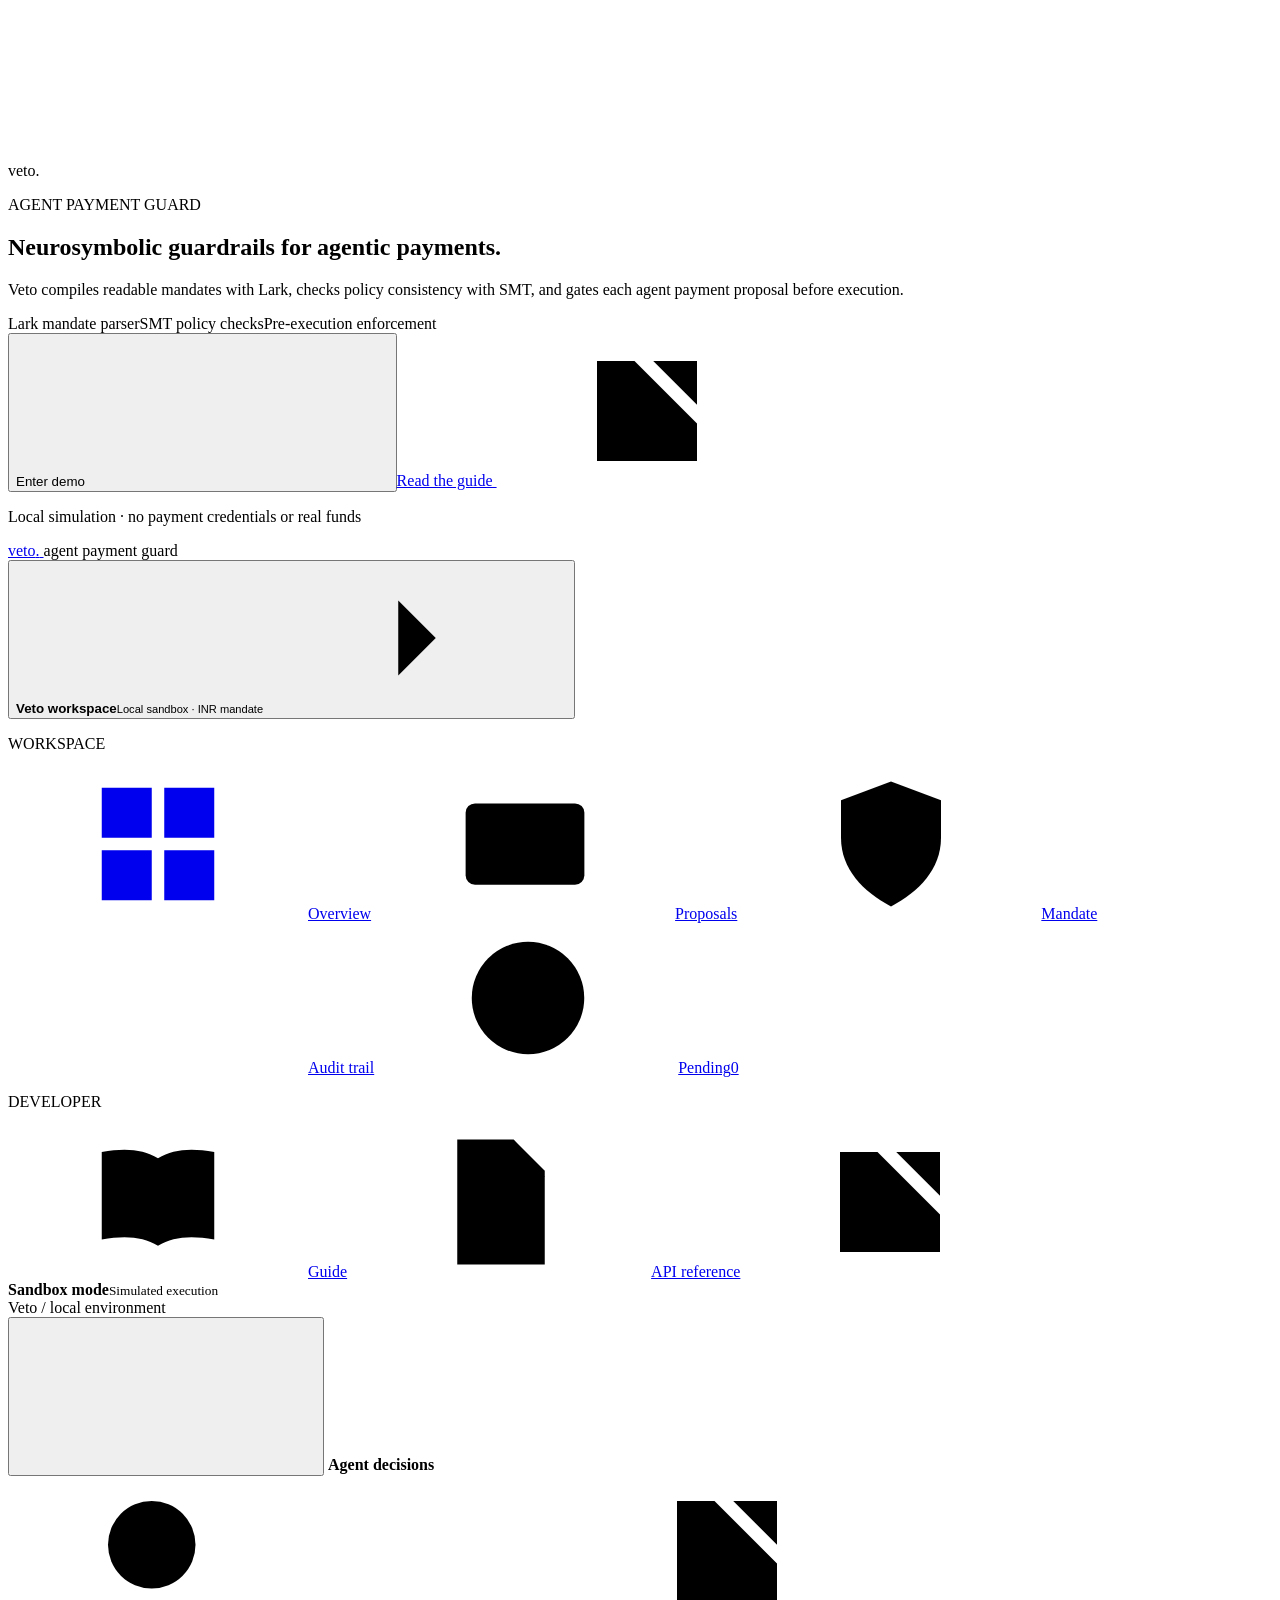
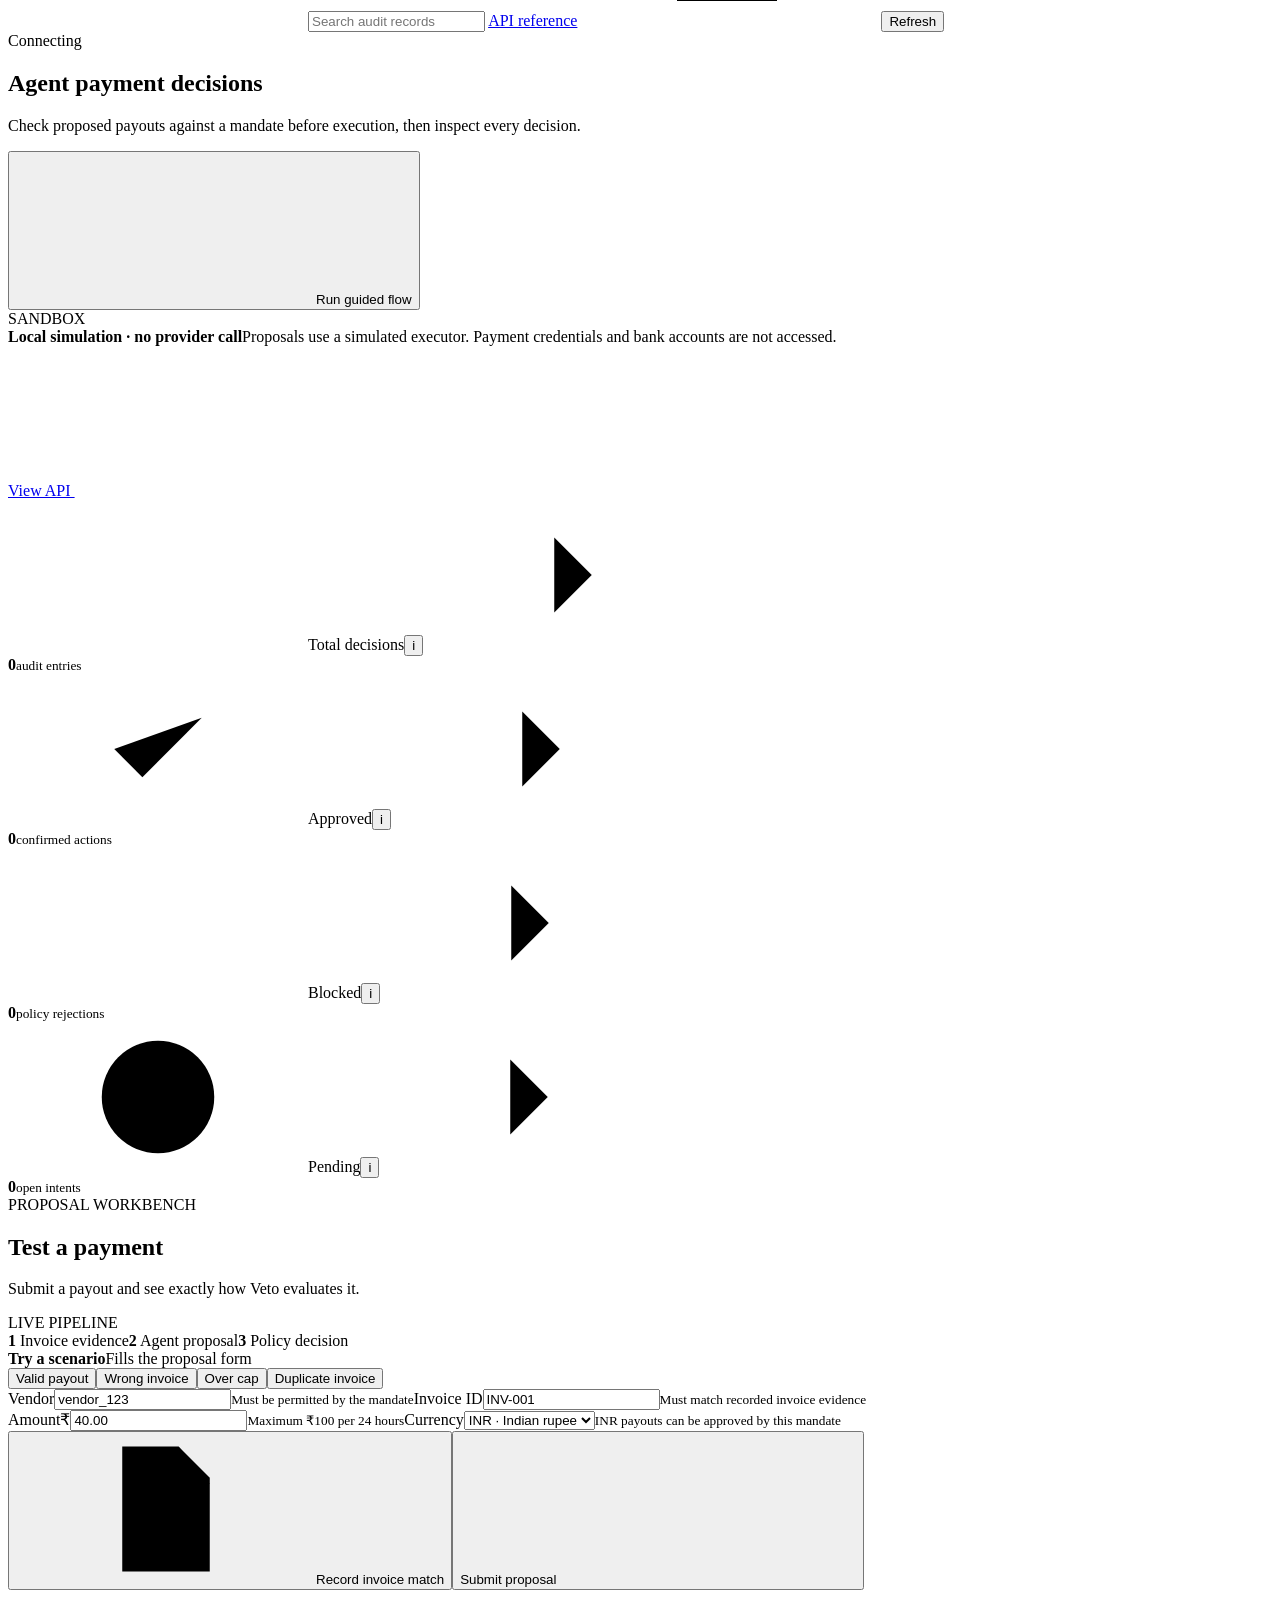
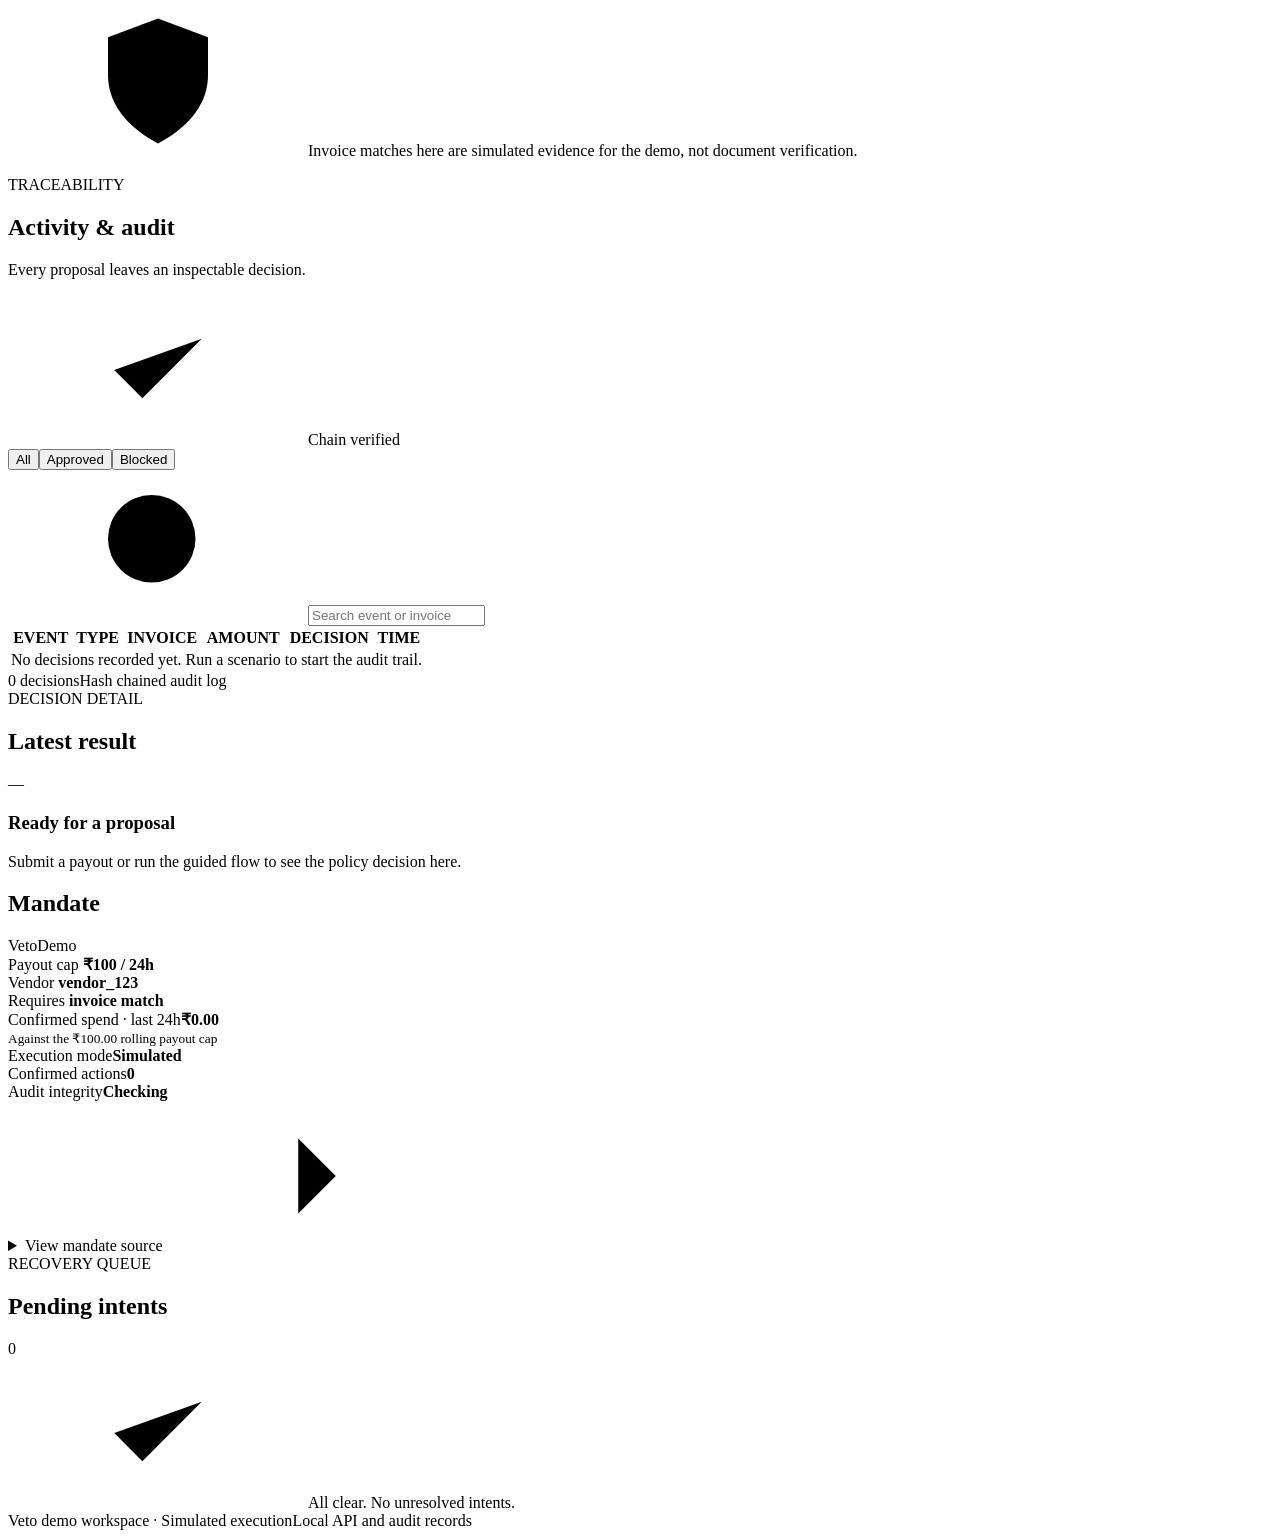
==== src/veto/dashboard/index.html @ cd7f7a4f "added payment dashboard and fixed ci checks" ====
<!doctype html>
<html lang="en">
  <head>
    <meta charset="utf-8">
    <meta name="viewport" content="width=device-width, initial-scale=1">
    <meta name="theme-color" content="#f6f8fb">
    <meta name="description" content="Veto evaluates agent payment proposals against a mandate before execution. Explore decisions and audit evidence in a local simulation.">
    <title>Veto · Agent payment decisions</title>
    <link rel="icon" type="image/svg+xml" href="/assets/favicon.svg">
    <link rel="stylesheet" href="/assets/styles.css">
    <script defer src="/assets/app.js"></script>
  </head>
  <body class="welcome-active">
    <svg class="icon-sprite" xmlns="http://www.w3.org/2000/svg" aria-hidden="true">
      <symbol id="i-grid" viewBox="0 0 24 24"><path fill="currentColor" stroke="none" d="M3 3h8v8H3zm10 0h8v8h-8zM3 13h8v8H3zm10 0h8v8h-8z"/></symbol>
      <symbol id="i-arrows" viewBox="0 0 24 24"><rect x="2.5" y="5.5" width="19" height="13" rx="1.5"/><path d="M2.5 9h19M2.5 15h19"/><circle cx="12" cy="12" r="2.5"/></symbol>
      <symbol id="i-shield" viewBox="0 0 24 24"><path d="M12 2 20 5v6c0 5-3.5 8.6-8 11-4.5-2.4-8-6-8-11V5l8-3Z"/><path d="m8.5 12 2.4 2.4 4.8-5"/></symbol>
      <symbol id="i-list" viewBox="0 0 24 24"><path d="M8 6h13M8 12h13M8 18h13M3 6h.01M3 12h.01M3 18h.01"/></symbol>
      <symbol id="i-clock" viewBox="0 0 24 24"><circle cx="12" cy="12" r="9"/><path d="M12 7v5l3 2"/></symbol>
      <symbol id="i-chevron" viewBox="0 0 24 24"><path d="m9 6 6 6-6 6"/></symbol>
      <symbol id="i-arrow" viewBox="0 0 24 24"><path d="M4 12h16m0 0-6-6m6 6-6 6"/></symbol>
      <symbol id="i-check" viewBox="0 0 24 24"><path d="m5 12 4.5 4.5L19 7"/></symbol>
      <symbol id="i-close" viewBox="0 0 24 24"><path d="M5 5 19 19M19 5 5 19"/></symbol>
      <symbol id="i-file" viewBox="0 0 24 24"><path d="M7 2h7l5 5v15H5V2h2Z"/><path d="M14 2v6h5M8 13h8M8 17h8"/></symbol>
      <symbol id="i-book" viewBox="0 0 24 24"><path d="M12 5c-2.4-1.4-5.1-1.7-9-1v14c3.9-.7 6.6-.4 9 1 2.4-1.4 5.1-1.7 9-1V4c-3.9-.7-6.6-.4-9 1Z"/><path d="M12 5v14"/></symbol>
      <symbol id="i-search" viewBox="0 0 24 24"><circle cx="11" cy="11" r="7"/><path d="m16.3 16.3 4.2 4.2"/></symbol>
      <symbol id="i-menu" viewBox="0 0 24 24"><path d="M4 6h16M4 12h16M4 18h16"/></symbol>
      <symbol id="i-external" viewBox="0 0 24 24"><path d="M13 4h7v7M20 4l-9 9M20 14v6H4V4h6"/></symbol>
    </svg>

    <section class="welcome-screen" id="welcome-screen" role="dialog" aria-modal="true" aria-labelledby="welcome-title" aria-describedby="welcome-description">
      <div class="welcome-content" id="welcome-content">
        <div class="welcome-wordmark" aria-label="Veto">veto<span>.</span></div>
        <p class="welcome-kicker">AGENT PAYMENT GUARD</p>
        <h1 id="welcome-title">Neurosymbolic guardrails for agentic payments.</h1>
        <p class="welcome-description" id="welcome-description">Veto compiles readable mandates with Lark, checks policy consistency with SMT, and gates each agent payment proposal before execution.</p>
        <div class="welcome-capabilities" aria-label="Key capabilities"><span>Lark mandate parser</span><i></i><span>SMT policy checks</span><i></i><span>Pre-execution enforcement</span></div>
        <div class="welcome-actions"><button class="welcome-enter" id="enter-demo" type="button">Enter demo <svg class="icon"><use href="#i-arrow"/></svg></button><a class="welcome-guide" href="/guide">Read the guide <svg class="icon"><use href="#i-external"/></svg></a></div>
        <p class="welcome-safety">Local simulation · no payment credentials or real funds</p>
      </div>
      <div class="welcome-transition" aria-hidden="true"><span></span></div>
    </section>

    <div class="app-shell" id="app-shell" inert aria-hidden="true">
      <aside class="sidebar" id="sidebar">
        <div class="brand-block">
          <a class="brand" href="#overview" aria-label="Veto home">
            <span class="brand-name">veto<span class="brand-dot">.</span></span>
          </a>
          <span class="brand-caption">agent payment guard</span>
        </div>

        <div class="workspace-switcher">
          <button class="workspace-card" id="workspace-toggle" type="button" aria-expanded="false" aria-controls="workspace-menu">
            <span><strong>Veto workspace</strong><small>Local sandbox · INR mandate</small></span>
            <svg class="icon workspace-chevron"><use href="#i-chevron"/></svg>
          </button>
          <div class="workspace-menu" id="workspace-menu" hidden>
            <div class="workspace-menu-title">Current workspace</div>
            <div class="workspace-menu-fact"><span>Execution</span><strong>Simulated</strong></div>
            <div class="workspace-menu-fact"><span>Mandate</span><strong>VetoDemo</strong></div>
            <div class="workspace-menu-fact"><span>Storage</span><strong>Local SQLite</strong></div>
            <div class="workspace-menu-links"><a href="#policy">View mandate</a><a href="#activity">Open audit trail</a><a href="/docs" target="_blank" rel="noopener noreferrer">API reference</a></div>
          </div>
        </div>

        <nav class="side-nav" aria-label="Main navigation">
          <p class="nav-label">WORKSPACE</p>
          <a class="nav-link active" href="#overview" data-nav="overview"><svg class="icon"><use href="#i-grid"/></svg>Overview</a>
          <a class="nav-link" href="#workbench" data-nav="workbench"><svg class="icon"><use href="#i-arrows"/></svg>Proposals</a>
          <a class="nav-link" href="#policy" data-nav="policy"><svg class="icon"><use href="#i-shield"/></svg>Mandate</a>
          <a class="nav-link" href="#activity" data-nav="activity"><svg class="icon"><use href="#i-list"/></svg>Audit trail</a>
          <a class="nav-link" href="#pending" data-nav="pending"><svg class="icon"><use href="#i-clock"/></svg>Pending<span class="nav-count" id="nav-pending-count">0</span></a>
          <p class="nav-label nav-label-secondary">DEVELOPER</p>
          <a class="nav-link" href="/guide"><svg class="icon"><use href="#i-book"/></svg>Guide</a>
          <a class="nav-link" href="/docs" target="_blank" rel="noopener noreferrer"><svg class="icon"><use href="#i-file"/></svg>API reference<svg class="icon nav-external"><use href="#i-external"/></svg></a>
        </nav>

        <div class="sidebar-bottom">
          <div class="sandbox-note"><span class="sandbox-toggle" aria-hidden="true"><span></span></span><div><strong>Sandbox mode</strong><small>Simulated execution</small></div></div>
          <div class="sidebar-footer">Veto / local environment</div>
        </div>
      </aside>

      <div class="main-shell">
        <header class="topbar">
          <div class="topbar-left">
            <button class="icon-button mobile-menu" id="menu-toggle" type="button" aria-label="Open menu" aria-expanded="false"><svg class="icon"><use href="#i-menu"/></svg></button>
            <strong class="topbar-title">Agent decisions</strong>
          </div>
          <div class="topbar-right">
            <label class="topbar-search"><svg class="icon"><use href="#i-search"/></svg><input id="topbar-search" type="search" placeholder="Search audit records" aria-label="Search audit records"></label>
            <a class="topbar-link" href="/docs" target="_blank" rel="noopener noreferrer">API reference<svg class="icon"><use href="#i-external"/></svg></a>
            <button class="topbar-refresh" id="refresh-workspace" type="button">Refresh</button>
          </div>
          <span class="sr-only" id="connection-label" aria-live="polite">Connecting</span>
        </header>

        <main class="content">
          <section class="page-header" id="overview">
            <div>
              <h1>Agent payment decisions</h1>
              <p>Check proposed payouts against a mandate before execution, then inspect every decision.</p>
            </div>
            <button class="button button-primary guided-button" type="button" id="guided-demo"><svg class="icon"><use href="#i-arrow"/></svg>Run guided flow</button>
          </section>

          <div class="environment-banner" role="note">
            <span class="banner-badge">SANDBOX</span>
            <div><strong>Local simulation · no provider call</strong><span>Proposals use a simulated executor. Payment credentials and bank accounts are not accessed.</span></div>
            <a href="/docs" target="_blank" rel="noopener noreferrer">View API <svg class="icon"><use href="#i-arrow"/></svg></a>
          </div>

          <section class="metric-grid" aria-label="Workspace metrics">
            <div class="metric-card">
              <div class="metric-head"><svg class="icon metric-glyph metric-total-icon"><use href="#i-list"/></svg><span>Total decisions</span><button type="button" class="metric-info" aria-label="All decisions recorded in the audit chain">i</button><a class="metric-open" href="#activity" data-metric-filter="all" aria-label="View audit trail"><svg class="icon"><use href="#i-chevron"/></svg></a></div>
              <strong id="metric-total">0</strong><small>audit entries</small>
            </div>
            <div class="metric-card">
              <div class="metric-head"><svg class="icon metric-glyph metric-approved-icon"><use href="#i-check"/></svg><span>Approved</span><button type="button" class="metric-info" aria-label="Approved actions in the audit chain">i</button><a class="metric-open" href="#activity" data-metric-filter="APPROVED" aria-label="View approved actions"><svg class="icon"><use href="#i-chevron"/></svg></a></div>
              <strong id="metric-approved">0</strong><small>confirmed actions</small>
            </div>
            <div class="metric-card">
              <div class="metric-head"><svg class="icon metric-glyph metric-blocked-icon"><use href="#i-close"/></svg><span>Blocked</span><button type="button" class="metric-info" aria-label="Proposals rejected by policy">i</button><a class="metric-open" href="#activity" data-metric-filter="REJECTED" aria-label="View blocked proposals"><svg class="icon"><use href="#i-chevron"/></svg></a></div>
              <strong id="metric-blocked">0</strong><small>policy rejections</small>
            </div>
            <div class="metric-card">
              <div class="metric-head"><svg class="icon metric-glyph metric-pending-icon"><use href="#i-clock"/></svg><span>Pending</span><button type="button" class="metric-info" aria-label="Approved intents awaiting reconciliation">i</button><a class="metric-open" href="#pending" aria-label="View pending intents"><svg class="icon"><use href="#i-chevron"/></svg></a></div>
              <strong id="metric-pending">0</strong><small>open intents</small>
            </div>
          </section>

          <div class="dashboard-grid">
            <div class="primary-stack">
            <section class="panel workbench-panel" id="workbench" aria-labelledby="workbench-title">
              <div class="panel-heading"><div><div class="panel-kicker">PROPOSAL WORKBENCH</div><h2 id="workbench-title">Test a payment</h2><p>Submit a payout and see exactly how Veto evaluates it.</p></div><span class="panel-tag">LIVE PIPELINE</span></div>

              <div class="flow-strip" aria-label="Decision flow"><span><b>1</b> Invoice evidence</span><i></i><span><b>2</b> Agent proposal</span><i></i><span><b>3</b> Policy decision</span></div>

              <div class="scenario-section"><div class="field-topline"><strong>Try a scenario</strong><span>Fills the proposal form</span></div><div class="scenario-pills" role="group" aria-label="Example scenarios"><button type="button" class="scenario-pill selected" data-scenario="valid">Valid payout</button><button type="button" class="scenario-pill" data-scenario="wrong">Wrong invoice</button><button type="button" class="scenario-pill" data-scenario="over">Over cap</button><button type="button" class="scenario-pill" data-scenario="duplicate">Duplicate invoice</button></div></div>

              <form id="proposal-form" class="proposal-form">
                <div class="form-grid"><label class="field"><span>Vendor</span><input id="merchant-input" name="merchant" value="vendor_123" autocomplete="off" required><small>Must be permitted by the mandate</small></label><label class="field"><span>Invoice ID</span><input id="invoice-input" name="invoice_id" value="INV-001" autocomplete="off" spellcheck="false" required><small>Must match recorded invoice evidence</small></label></div>
                <div class="form-grid form-grid-second"><label class="field"><span>Amount</span><span class="amount-control"><span id="amount-symbol">₹</span><input id="amount-input" name="amount" type="number" min="0.01" step="0.01" value="40.00" required></span><small id="amount-limit">Maximum ₹100 per 24 hours</small></label><label class="field"><span>Currency</span><select id="currency-input" name="currency"><option value="INR">INR · Indian rupee</option><option value="USD">USD · US dollar</option></select><small id="currency-note">INR payouts can be approved by this mandate</small></label></div>
                <div class="form-actions"><button type="button" class="button button-secondary" id="verify-invoice"><svg class="icon"><use href="#i-file"/></svg>Record invoice match</button><button type="submit" class="button button-primary" id="submit-proposal">Submit proposal<svg class="icon"><use href="#i-arrow"/></svg></button></div>
              </form>
              <p class="workbench-note"><svg class="icon"><use href="#i-shield"/></svg>Invoice matches here are simulated evidence for the demo, not document verification.</p>
              <div class="guided-progress" id="guided-progress" hidden><div class="guided-progress-head"><strong>Guided flow</strong><span id="guided-progress-status">Preparing</span></div><ol id="guided-progress-list"></ol></div>
            </section>

            <section class="panel activity-panel" id="activity" aria-labelledby="activity-title"><div class="panel-heading activity-heading"><div><div class="panel-kicker">TRACEABILITY</div><h2 id="activity-title">Activity &amp; audit</h2><p>Every proposal leaves an inspectable decision.</p></div><span class="audit-integrity" id="audit-integrity"><svg class="icon"><use href="#i-check"/></svg>Chain verified</span></div><div class="table-toolbar"><div class="filter-group" role="group" aria-label="Filter decisions"><button class="filter-button active" type="button" data-filter="all">All</button><button class="filter-button" type="button" data-filter="APPROVED">Approved</button><button class="filter-button" type="button" data-filter="REJECTED">Blocked</button></div><label class="table-search"><svg class="icon"><use href="#i-search"/></svg><input id="audit-search" type="search" placeholder="Search event or invoice" aria-label="Search event or invoice"></label></div><div class="table-scroll"><table><thead><tr><th>EVENT</th><th>TYPE</th><th>INVOICE</th><th>AMOUNT</th><th>DECISION</th><th>TIME</th></tr></thead><tbody id="audit-rows"><tr><td colspan="6" class="table-empty">No decisions recorded yet. Run a scenario to start the audit trail.</td></tr></tbody></table></div><div class="table-footer"><span id="audit-count-label">0 decisions</span><span>Hash chained audit log</span></div></section>
            </div>
            <div class="secondary-stack">
              <section class="panel decision-panel" aria-labelledby="decision-title"><div class="panel-heading decision-heading"><div><div class="panel-kicker">DECISION DETAIL</div><h2 id="decision-title">Latest result</h2></div><span class="decision-reference" id="decision-reference">—</span></div><div class="decision-empty" id="decision-empty"><h3>Ready for a proposal</h3><p>Submit a payout or run the guided flow to see the policy decision here.</p></div><div class="decision-body" id="decision-body" hidden><div class="decision-status-row"><span class="status-badge" id="decision-badge">—</span><span class="decision-time" id="decision-time">—</span></div><h3 id="decision-headline">—</h3><p class="decision-reason" id="decision-reason">—</p><div class="rule-checks" id="rule-checks"><div class="rule-check"><span class="check-icon" id="check-vendor">·</span><span>Vendor allowlist</span><small id="check-vendor-label">—</small></div><div class="rule-check"><span class="check-icon" id="check-cap">·</span><span>₹100 spending cap</span><small id="check-cap-label">—</small></div><div class="rule-check"><span class="check-icon" id="check-invoice">·</span><span>Invoice match</span><small id="check-invoice-label">—</small></div></div><dl class="decision-meta"><div><dt>Event ID</dt><dd id="decision-event">—</dd></div><div><dt>Audit entry</dt><dd id="decision-audit">—</dd></div><div><dt>Receipt</dt><dd id="decision-receipt">—</dd></div></dl></div></section>
              <section class="panel mandate-panel" id="policy" aria-labelledby="policy-title">
                <div class="panel-heading"><h2 id="policy-title">Mandate</h2></div>
                <div class="mandate-name" id="mandate-name">VetoDemo</div>
                <div class="mandate-facts"><div>Payout cap <strong>₹100 / 24h</strong></div><div>Vendor <strong>vendor_123</strong></div><div>Requires <strong>invoice match</strong></div></div>
                <div class="mandate-usage"><div class="usage-heading"><span>Confirmed spend · last 24h</span><strong id="mandate-spend">₹0.00</strong></div><div class="usage-track"><span id="mandate-progress"></span></div><small>Against the ₹100.00 rolling payout cap</small></div>
                <div class="mandate-operations"><div><span>Execution mode</span><strong>Simulated</strong></div><div><span>Confirmed actions</span><strong id="mandate-confirmed">0</strong></div><div><span>Audit integrity</span><strong id="mandate-integrity">Checking</strong></div></div>
                <details class="mandate-code"><summary>View mandate source <svg class="icon"><use href="#i-chevron"/></svg></summary><pre id="mandate-source"></pre></details>
              </section>
              <section class="panel pending-panel" id="pending" aria-labelledby="pending-title"><div class="panel-heading"><div><div class="panel-kicker">RECOVERY QUEUE</div><h2 id="pending-title">Pending intents</h2></div><span class="pending-count" id="pending-count-badge">0</span></div><div id="pending-list" class="pending-list"><div class="pending-empty"><svg class="icon"><use href="#i-check"/></svg><span>All clear. No unresolved intents.</span></div></div></section>
            </div>
          </div>
          <footer class="page-footer"><span>Veto demo workspace · Simulated execution</span><span>Local API and audit records</span></footer>
        </main>
      </div>
    </div>
    <div class="toast" id="toast" role="status" aria-live="polite" hidden></div>
  </body>
</html>
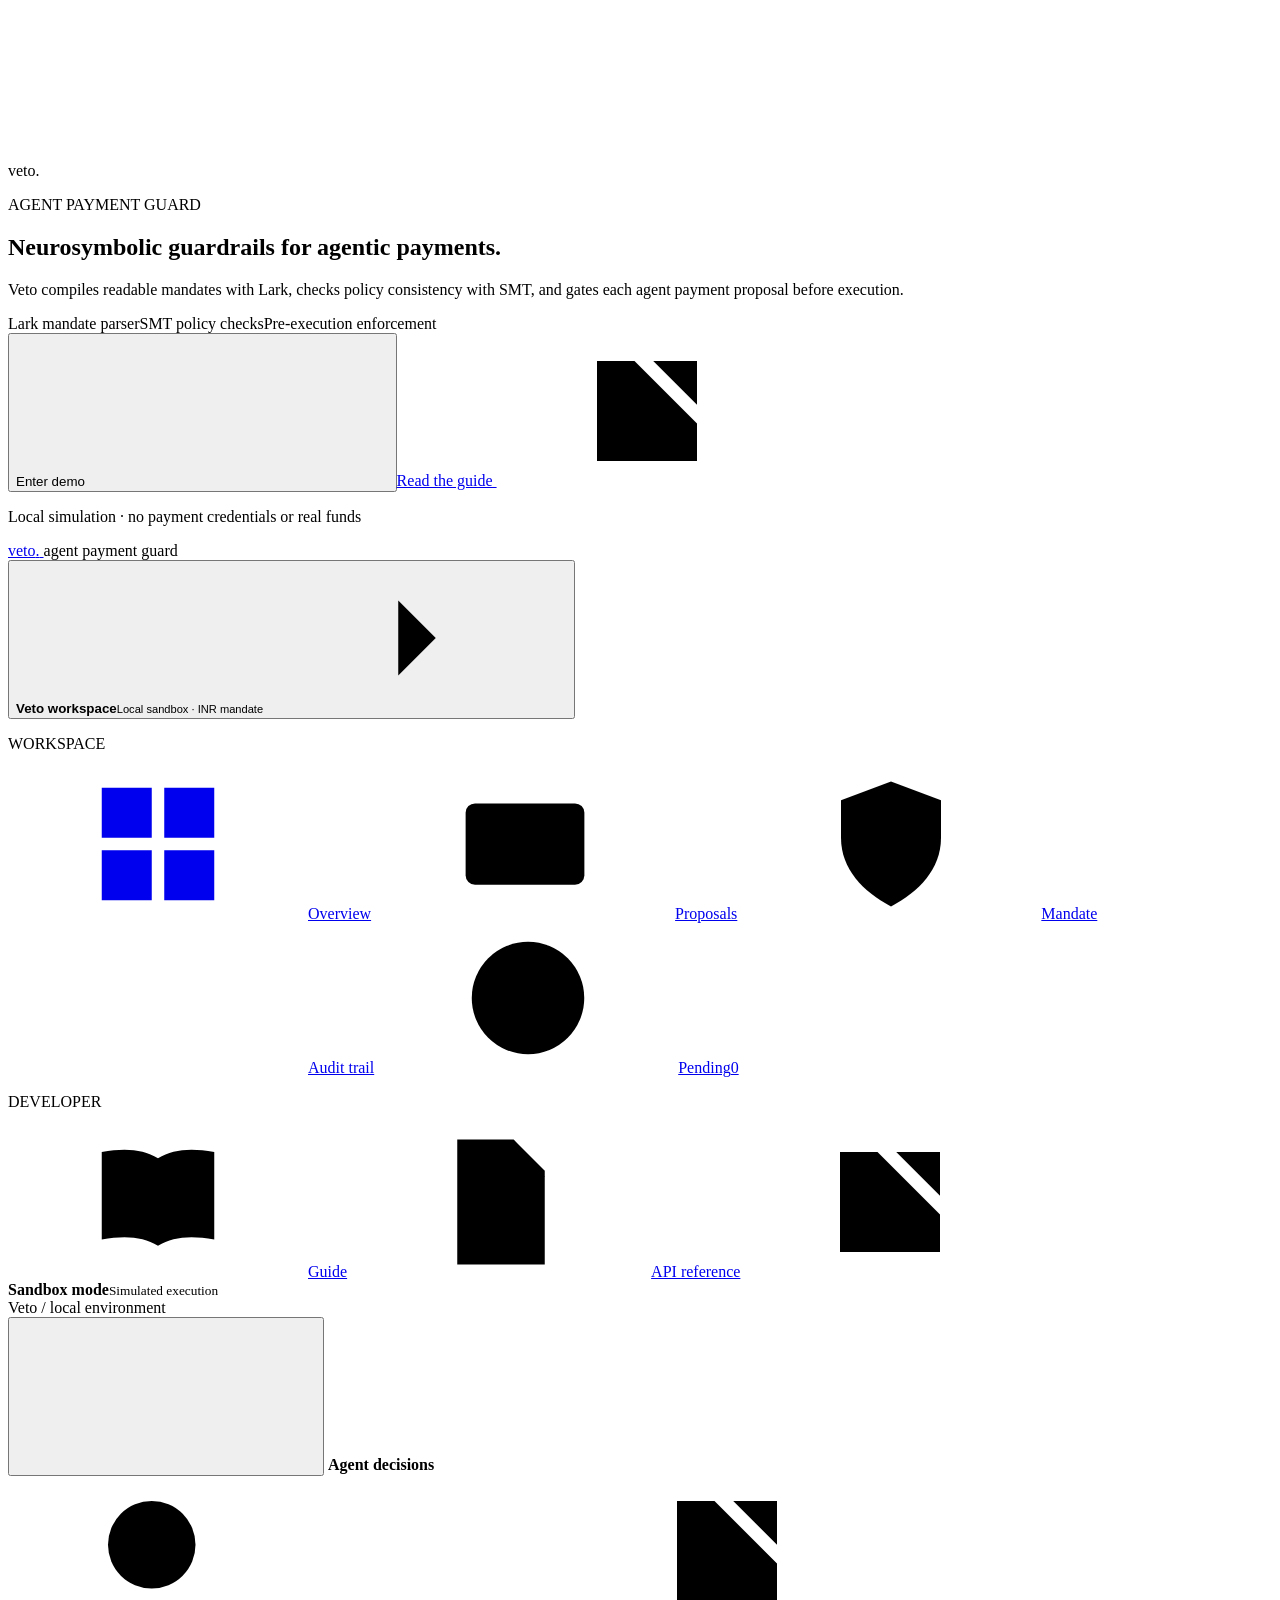
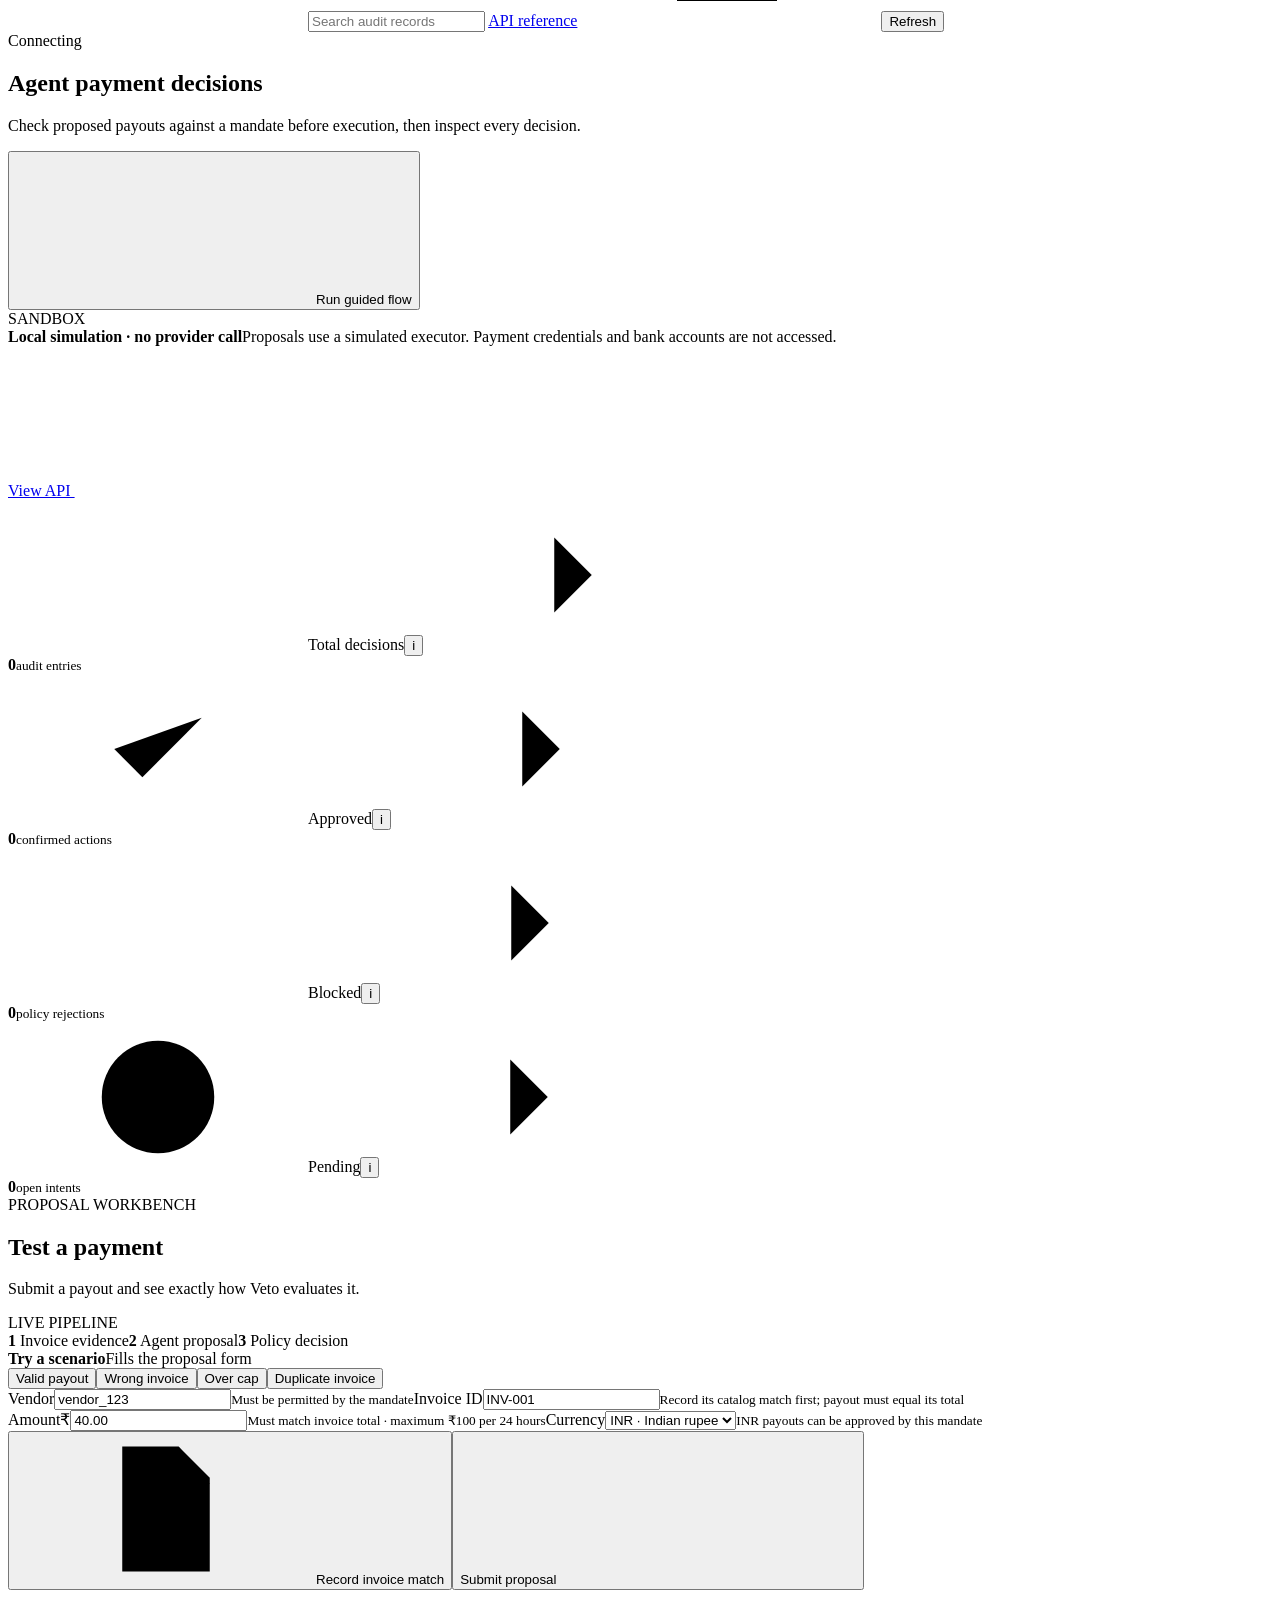
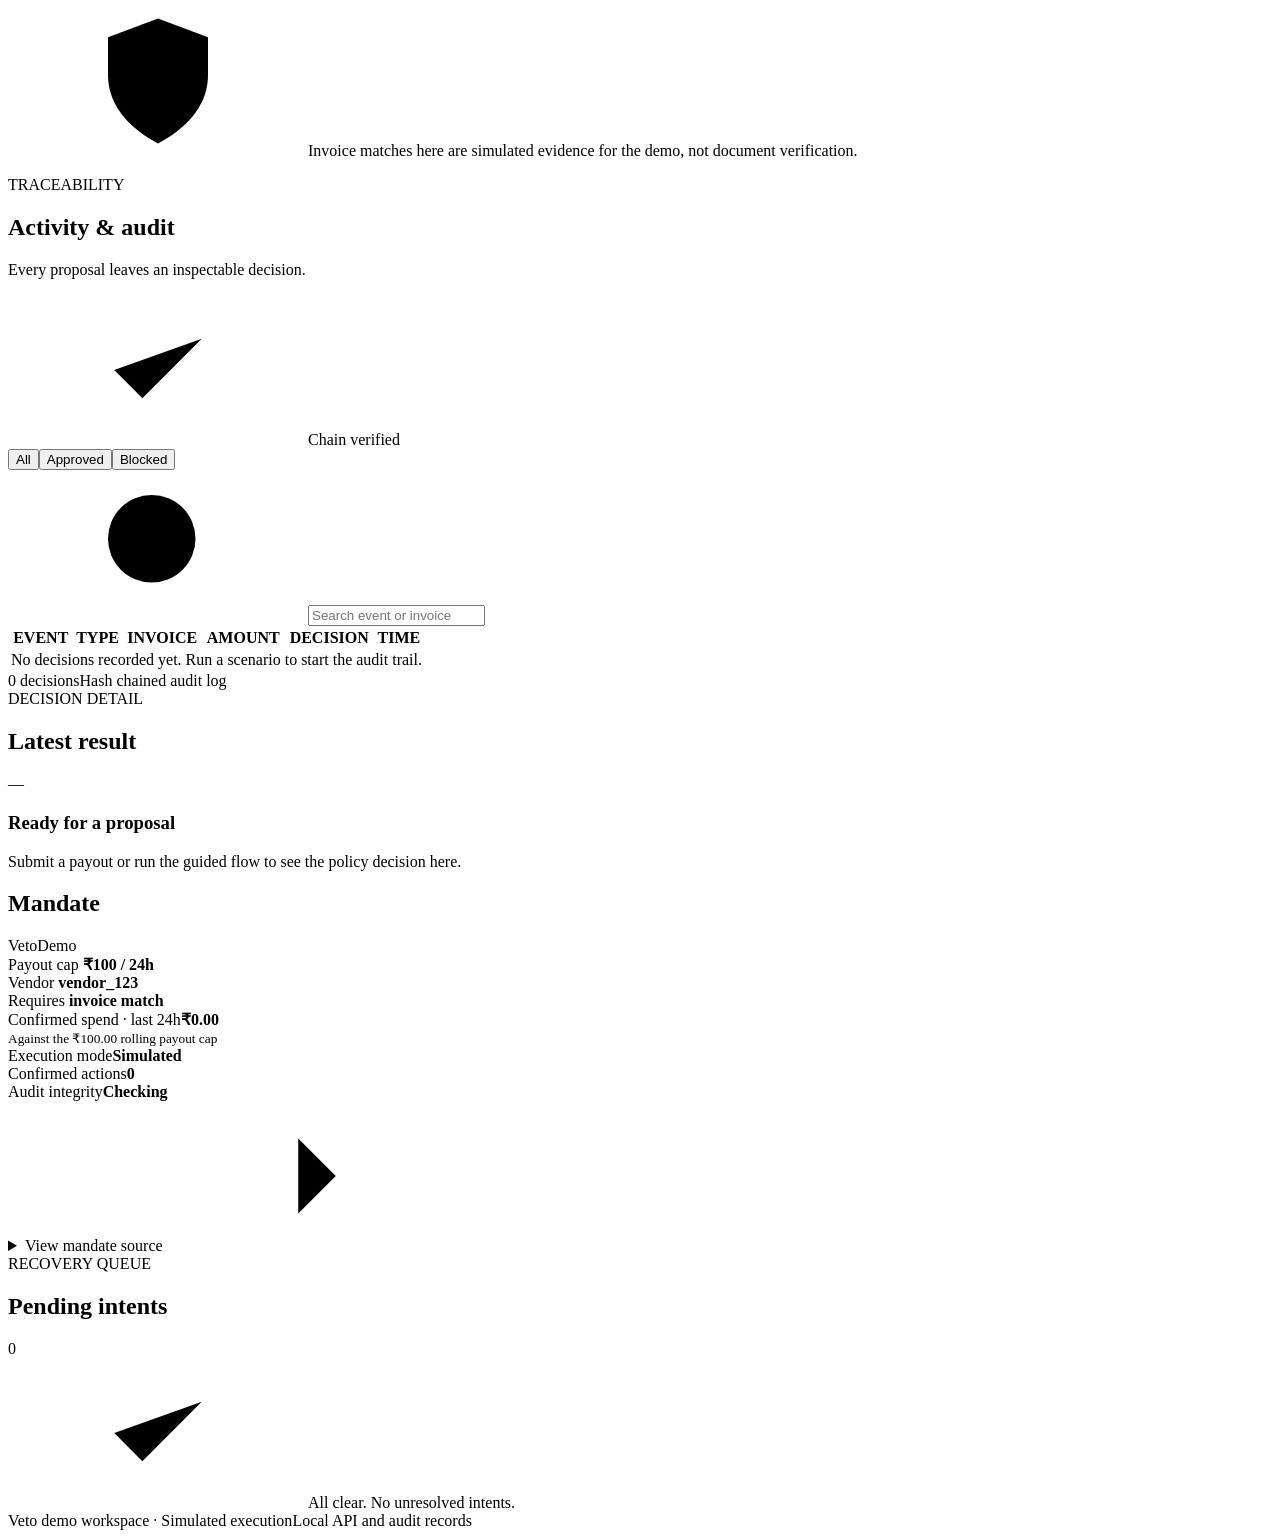
==== commit 4431c795: "added trusted invoices and webhook reconciliation" ====
--- a/src/veto/dashboard/index.html
+++ b/src/veto/dashboard/index.html
@@ -140,8 +140,8 @@
               <div class="scenario-section"><div class="field-topline"><strong>Try a scenario</strong><span>Fills the proposal form</span></div><div class="scenario-pills" role="group" aria-label="Example scenarios"><button type="button" class="scenario-pill selected" data-scenario="valid">Valid payout</button><button type="button" class="scenario-pill" data-scenario="wrong">Wrong invoice</button><button type="button" class="scenario-pill" data-scenario="over">Over cap</button><button type="button" class="scenario-pill" data-scenario="duplicate">Duplicate invoice</button></div></div>
 
               <form id="proposal-form" class="proposal-form">
-                <div class="form-grid"><label class="field"><span>Vendor</span><input id="merchant-input" name="merchant" value="vendor_123" autocomplete="off" required><small>Must be permitted by the mandate</small></label><label class="field"><span>Invoice ID</span><input id="invoice-input" name="invoice_id" value="INV-001" autocomplete="off" spellcheck="false" required><small>Must match recorded invoice evidence</small></label></div>
-                <div class="form-grid form-grid-second"><label class="field"><span>Amount</span><span class="amount-control"><span id="amount-symbol">₹</span><input id="amount-input" name="amount" type="number" min="0.01" step="0.01" value="40.00" required></span><small id="amount-limit">Maximum ₹100 per 24 hours</small></label><label class="field"><span>Currency</span><select id="currency-input" name="currency"><option value="INR">INR · Indian rupee</option><option value="USD">USD · US dollar</option></select><small id="currency-note">INR payouts can be approved by this mandate</small></label></div>
+                <div class="form-grid"><label class="field"><span>Vendor</span><input id="merchant-input" name="merchant" value="vendor_123" autocomplete="off" required><small>Must be permitted by the mandate</small></label><label class="field"><span>Invoice ID</span><input id="invoice-input" name="invoice_id" value="INV-001" autocomplete="off" spellcheck="false" required><small>Record its catalog match first; payout must equal its total</small></label></div>
+                <div class="form-grid form-grid-second"><label class="field"><span>Amount</span><span class="amount-control"><span id="amount-symbol">₹</span><input id="amount-input" name="amount" type="number" min="0.01" step="0.01" value="40.00" required></span><small id="amount-limit">Must match invoice total · maximum ₹100 per 24 hours</small></label><label class="field"><span>Currency</span><select id="currency-input" name="currency"><option value="INR">INR · Indian rupee</option><option value="USD">USD · US dollar</option></select><small id="currency-note">INR payouts can be approved by this mandate</small></label></div>
                 <div class="form-actions"><button type="button" class="button button-secondary" id="verify-invoice"><svg class="icon"><use href="#i-file"/></svg>Record invoice match</button><button type="submit" class="button button-primary" id="submit-proposal">Submit proposal<svg class="icon"><use href="#i-arrow"/></svg></button></div>
               </form>
               <p class="workbench-note"><svg class="icon"><use href="#i-shield"/></svg>Invoice matches here are simulated evidence for the demo, not document verification.</p>
